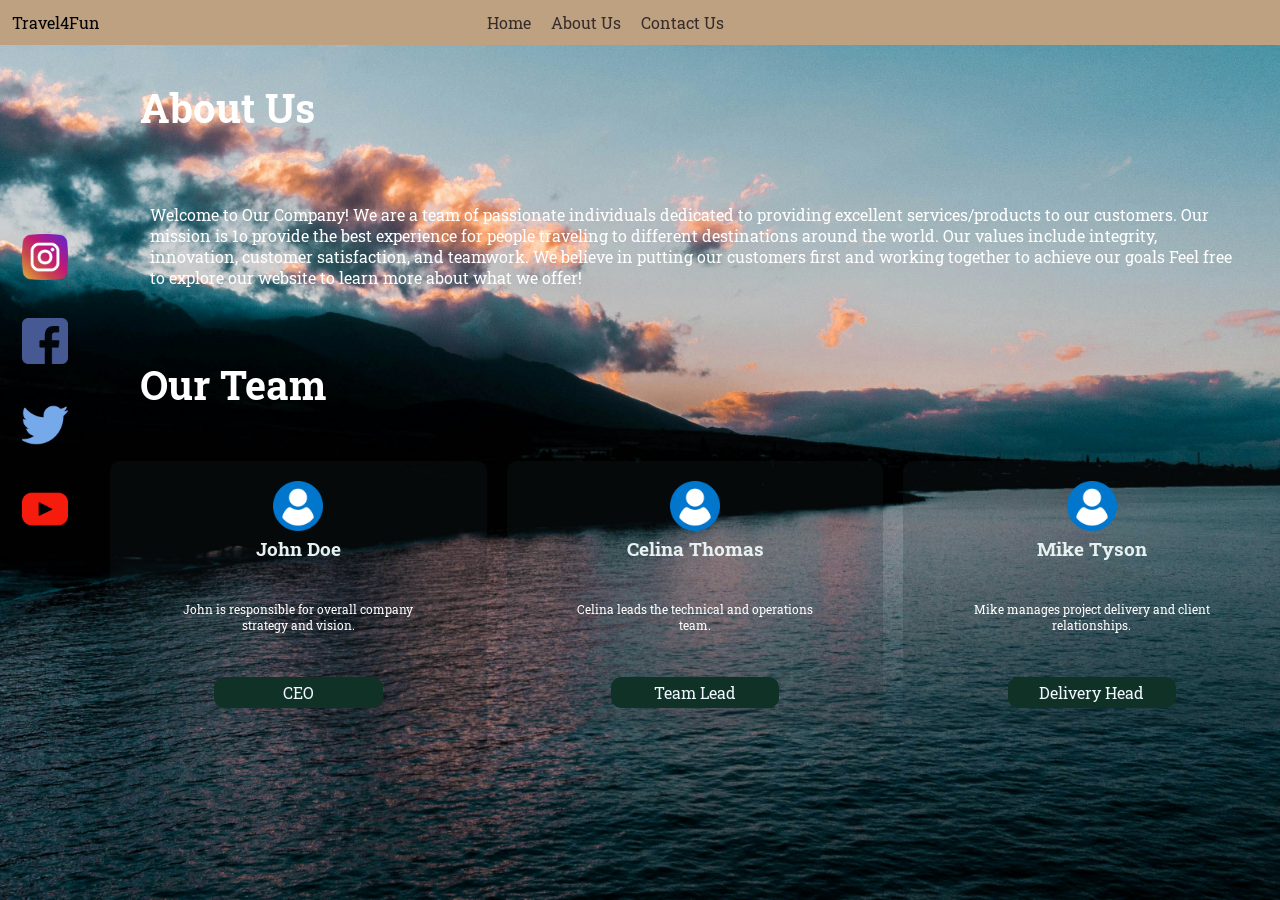
==== about_us.html @ 5fa5a001 "act1" ====
<!DOCTYPE html>
<html lang="en">
<head>
    <meta charset="UTF-8">
    <meta name="viewport" content="width=device-width, initial-scale=1.0">
    <link rel="stylesheet" href="./travel_recommendation.css">
    <link href="https://fonts.googleapis.com/css2?family=Roboto+Slab:wght@100..900&display=swap" rel="stylesheet">
    <title>Document</title>
</head>
<body>
    <nav class="c">
        <p>Travel4Fun</p>
        <a href="travel_recommendation.html">Home</a>
        <a href="about_us.html">About Us</a>
        <a href="contact_us.html">Contact Us</a>
    </nav>
    <div class="mainpageabtus">
        <div class="socialMediaIcons">
        <a href="https://www.instagram.com/"><img src="instagram.png"></a>
        <a href="https://www.facebook.com/"><img src="facebook.png"></a>
        <a href="https://x.com/"><img src="twitter.png"></a>
        <a href="https://www.youtube.com/"><img src="youtube.png"></a>
        </div>
        <div class="info">
            <h2>About Us</h2>
            <p>Welcome to Our Company! We are a team of passionate individuals dedicated to providing excellent services/products to our customers. Our mission is 1o
            provide the best experience for people traveling to different destinations around the world.
            Our values include integrity, innovation, customer satisfaction, and teamwork. We believe in putting our customers first and working together to achieve
            our goals
            Feel free to explore our website to learn more about what we offer!
            </p>
            <h2>Our Team</h2>
            <div class="team">
                <div class="profiles">
                    <img src="./user.png">
                    <h3>John Doe</h3>
                    <p>John is responsible for overall company strategy and vision.</p>
                    <div class="assign">CEO</div>
                </div>
                <div class="profiles">
                    <img src="./user.png">
                    <h3>Celina Thomas</h3>
                    <p>Celina leads the technical and operations team.</p>
                    <div class="assign">Team Lead</div>
                </div>
                <div class="profiles">
                    <img src="./user.png">
                    <h3>Mike Tyson</h3>
                    <p>Mike manages project delivery and client relationships.</p>
                    <div class="assign">Delivery Head</div>
                </div>

            </div>
            
        </div>

        
    </div>
</body>
</html>
---- travel_recommendation.css ----
*{
    margin: 0;
    border: 0;
    box-sizing: border-box;
    font-family: "Roboto Slab", serif;
  font-optical-sizing: auto;
  font-weight: 20px;
  font-style: normal;
}

  
    body{
    background-image: url("body.jpg");
    background-repeat: no-repeat;
    background-color: #cccccc; 
    background-position: center;
    background-size: cover;
    width: 100%;
    height: 900px;
}

    


nav{
    background-color: rgb(189, 161, 128);
    display: flex;
    padding: 10px;
    align-items: center;
}
nav a{
    margin-right: 10px;
    margin-left: 10px;
    color: rgb(54, 44, 42);
    text-decoration: none;
    
}
nav p{
    padding: 2px;
    margin-right: auto;
}
nav div{
    padding: 10px 20px;
    background-color: antiquewhite;
    margin-left: auto;
    border-radius: 30px;
}

.c p{
    padding: 2px;
    margin-right: 375px;
}
.c div{
    padding: 10px 20px;
    background-color: antiquewhite;
    border-radius: 30px;
}



nav div input{
    background-color: antiquewhite;
    border: none;
    width: 250px;   
}

nav div button{
    background-color: rgb(137, 193, 204);
    border: none;
    padding: 6px;
    border-radius: 30px;
}


div a img{
    width:50px;
    padding: 2px;
    margin-bottom: 10px;
}

.mainpage{
    display: flex;
    align-items: center;
    gap: 70px;
    margin-top: 20px;
    min-height: 80vh;  
}

.socialMediaIcons{
    display: flex;
    flex-direction: column;
    gap: 20px;
    margin-left: 20px;
    align-self: center;
}
.info h2{
    font-size: 40px;
    color: white;
    max-width: 100%;
    margin-bottom: 20px;
    padding: 30px;
}
#book{
    padding: 15px;
    margin-top: 20px;
    background-color: #05434C;
    color: aliceblue;
    width: 100px;
    margin-left: 180px;
}
.info p {
    padding: 20px;
    color: #ffffff;
    margin: 20px;

}
.team{
    display: flex;
    flex-direction: row;
    margin-top: 20px;
    gap: 20px;
}
.profiles{
    display: flex;
    flex-direction: column;
    flex: 1 1 0;
    padding: 20px;
    background-color: #1c2b2d33;
    border-radius: 10px;
    color: aliceblue;
    align-items: center;
    justify-content: center;
    text-align: center;

}
.profiles img{
    width: 50px;
    height: auto;
    align-self: center;
    justify-content: center;
}

.profiles p{
    font-size: 12px;
    align-self: center;
    justify-content: center;
    text-align: center;
}
h1{
    color: aliceblue;
    padding: 20px;
}

.assign{
    margin-top: 4px;
    background-color: rgb(16, 49, 38);
    width: 50%;
    height: auto;
    align-self: center;
    justify-content: center;
    text-align: center;
    border-radius: 10px;
    padding: 5px;
    
}
.profiles h3{
    align-self: center;
    justify-content: center;
    text-align: center;
    margin-top: 5px;

}
h3{
    align-self: center;
    justify-content: center;
    text-align: center;
    margin-top: 5px;
    color: #e8f1f1;

}
.maincontact{
    display: flex;
    flex-direction: row;
    margin-right: auto;
}
.mainpage1{
    display: flex;
    align-items: center;
    gap: 70px;
    margin-top: 100px;
}
form{
    margin-left: 280px;
    margin-right: 20px;
    padding: 30px;
    width: 600px;
    height: auto;
    gap: 20px;
    border: solid rgba(182, 197, 228, 0.175) ;
    border-radius: 20px;
    background-color: #05434c2e;
}

form label{
    width: 100%;
    height: auto;
    margin-bottom: 100px;
    color: antiquewhite;
}
form input{
    width: 100%;
    height: auto;
    margin-bottom: 20px;
    border-color: cadetblue;
    background-color: rgba(104, 121, 156, 0.175) ;
    border-radius: 20px;

}
input::placeholder{
    color: #000000;
}
textarea{
    width: 100%;
    height: auto;
    border-radius: 15px;
    border-color: cadetblue;
    background-color: rgba(104, 121, 156, 0.175) ;
}
textarea::placeholder{
    color: #000000;
}
.submitbtn{
    width: 100%;
    height: auto;
    background-color: #05434C;
    color: #cccccc;
    padding: 7px;
    border-radius: 5px;
}
.maincontact h1{
    color: aliceblue;
    padding: 10px;
    margin-bottom: 45px;
}

.mainpageabtus{
    margin-top: 6px;
    display: flex;
    align-items: center;
    gap: 40px;
}
#searchBarInput:focus{
    outline: none;
    border-color: beige;
}
.description{
    gap: 30px;
    justify-content: center;
    margin-left: 40px;
    margin-bottom: 20px;
    margin-right: 40px;
    color: #ffffff;
}

#results{
    display: grid;
    grid-template-columns: repeat(2, 320px);
    gap: 25px;
    margin: 20px 0 0 0;
}

.card{
    background: white;
    border-radius: 10px;
    padding: 8px;
    text-align: center;
    width: 320px;
}

.card img{
    width: 100%;
    height: 200px;
    object-fit: cover;
    display: block;
}

.card h3{
    font-size: 18px;
    color: #000000;
    margin: 8px 0;
}

.card p{
    font-size: 16px;
    margin: 0;
    line-height: 1.4;
    color: #000000;
    padding: 8px;
}
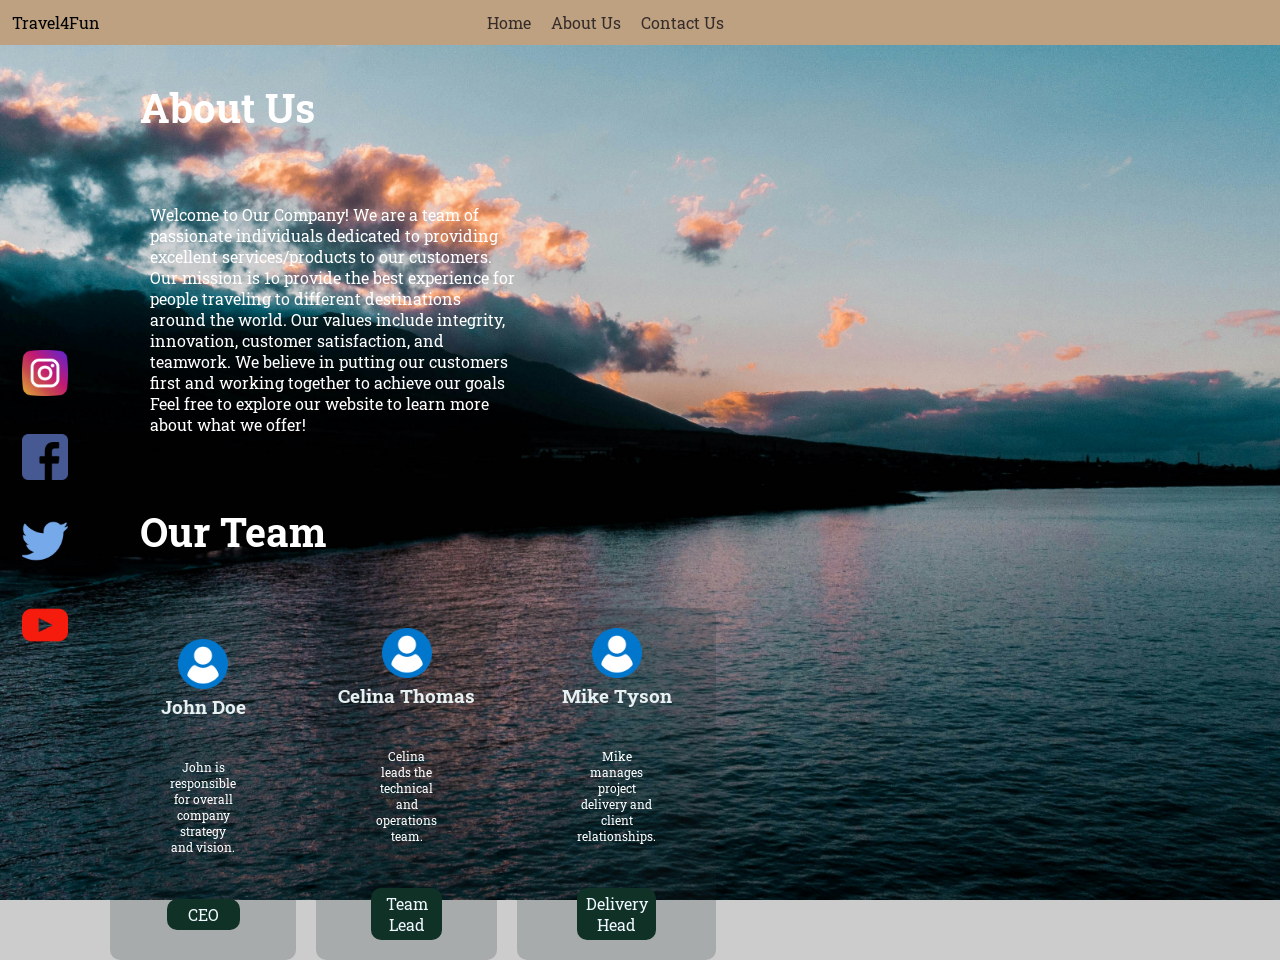
==== commit 17415cab: "act5" ====
--- a/about_us.html
+++ b/about_us.html
@@ -10,7 +10,7 @@
 <body>
     <nav class="c">
         <p>Travel4Fun</p>
-        <a href="travel_recommendation.html">Home</a>
+        <a href="index.html">Home</a>
         <a href="about_us.html">About Us</a>
         <a href="contact_us.html">Contact Us</a>
     </nav>
--- a/travel_recommendation.css
+++ b/travel_recommendation.css
@@ -79,11 +79,42 @@
 }
 
 .mainpage{
-    display: flex;
-    align-items: center;
-    gap: 70px;
-    margin-top: 20px;
-    min-height: 80vh;  
+    display:flex;
+    align-items:flex-start;
+    gap:40px;
+    padding:30px;
+}
+
+.left{
+    display: flex;
+    align-items: center;
+    gap: 50px;
+}
+
+.info{
+    width:450px;
+}
+
+.results-container{
+    flex:1;
+    width:100%;
+}
+
+#results{
+    display:grid;
+    grid-template-columns:repeat(auto-fit,minmax(300px,1fr));
+    gap:20px;
+    width:100%;
+}
+
+.resultheading{
+    grid-column: 1 / -1;
+    color: white;
+    margin-bottom: 20px;
+}
+
+.resultheading h2{
+    font-size: 40px;
 }
 
 .socialMediaIcons{
@@ -262,19 +293,13 @@
     color: #ffffff;
 }
 
-#results{
-    display: grid;
-    grid-template-columns: repeat(2, 320px);
+.card{
+    
     gap: 25px;
-    margin: 20px 0 0 0;
-}
-
-.card{
     background: white;
     border-radius: 10px;
     padding: 8px;
     text-align: center;
-    width: 320px;
 }
 
 .card img{
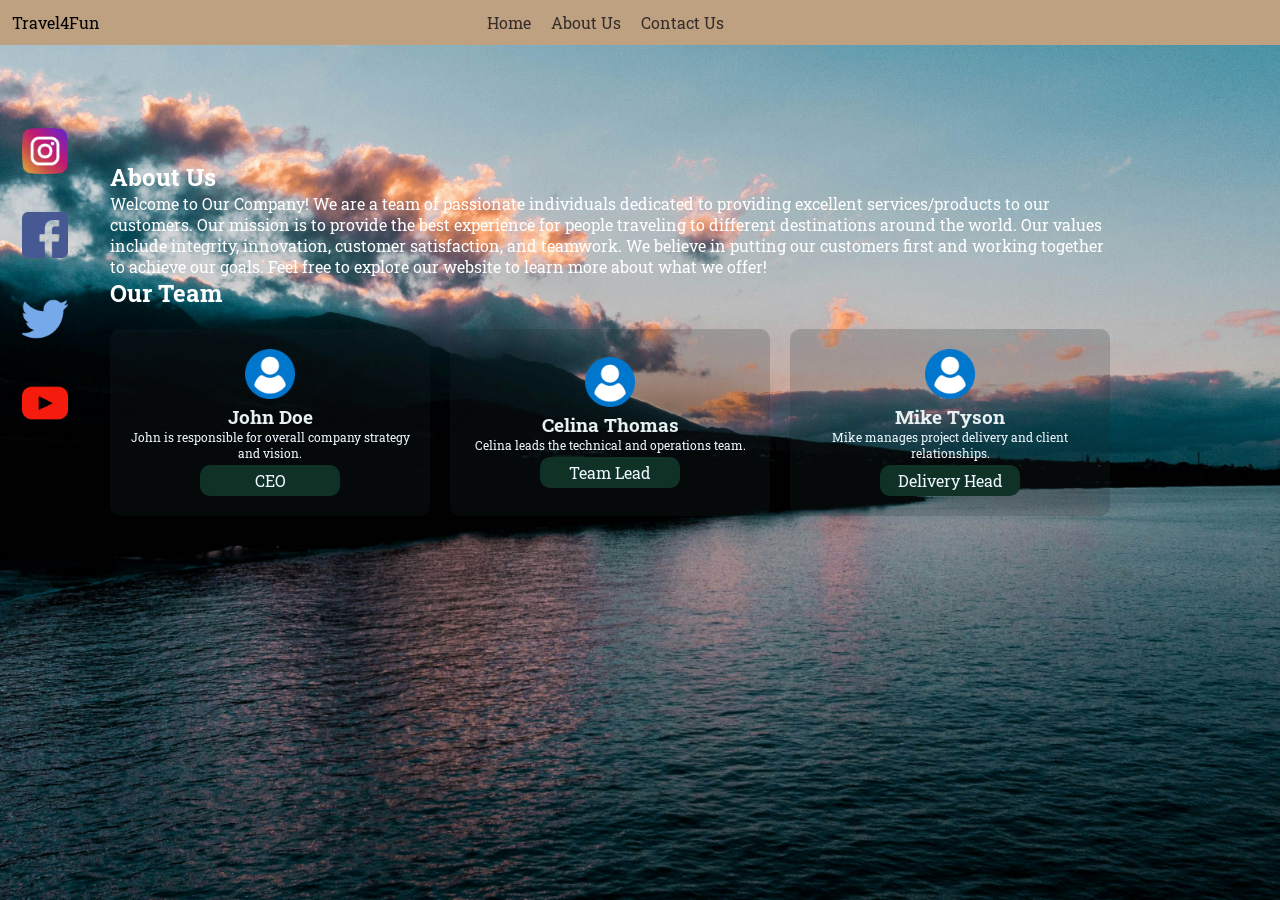
==== commit 128a52ca: "act7" ====
--- a/about_us.html
+++ b/about_us.html
@@ -21,12 +21,12 @@
         <a href="https://x.com/"><img src="twitter.png"></a>
         <a href="https://www.youtube.com/"><img src="youtube.png"></a>
         </div>
-        <div class="info">
+        <div class="info1">
             <h2>About Us</h2>
-            <p>Welcome to Our Company! We are a team of passionate individuals dedicated to providing excellent services/products to our customers. Our mission is 1o
+            <p>Welcome to Our Company! We are a team of passionate individuals dedicated to providing excellent services/products to our customers. Our mission is to
             provide the best experience for people traveling to different destinations around the world.
             Our values include integrity, innovation, customer satisfaction, and teamwork. We believe in putting our customers first and working together to achieve
-            our goals
+            our goals.
             Feel free to explore our website to learn more about what we offer!
             </p>
             <h2>Our Team</h2>
--- a/travel_recommendation.css
+++ b/travel_recommendation.css
@@ -80,8 +80,8 @@
 
 .mainpage{
     display:flex;
+    justify-content:space-between;
     align-items:flex-start;
-    gap:40px;
     padding:30px;
 }
 
@@ -92,19 +92,23 @@
 }
 
 .info{
-    width:450px;
-}
-
+    width: 600px;
+}
+.info1{
+    margin-top: 110px;
+    max-width: 1000px;
+    width: 100%;
+    color: white;
+}
 .results-container{
-    flex:1;
-    width:100%;
+    width:700px;
 }
 
 #results{
     display:grid;
-    grid-template-columns:repeat(auto-fit,minmax(300px,1fr));
+    grid-template-columns:repeat(2,320px);
     gap:20px;
-    width:100%;
+    margin-left: 20px;
 }
 
 .resultheading{
